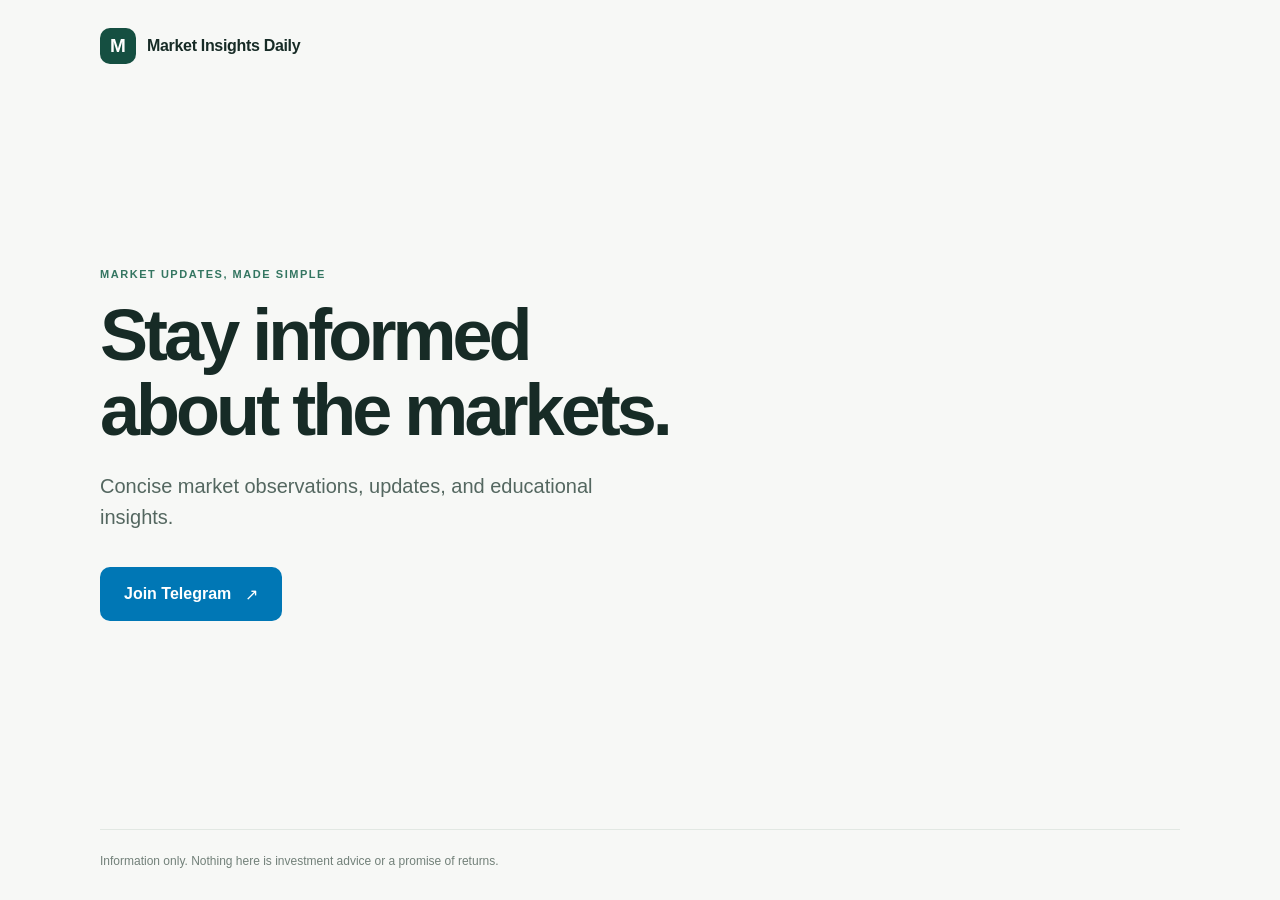
==== index.html @ e3abc8de "Move landing page files to repository root" ====
<!doctype html>
<html lang="en">
  <head>
    <meta charset="utf-8">
    <meta name="viewport" content="width=device-width, initial-scale=1">
    <meta name="theme-color" content="#f7f8f6">
    <meta name="description" content="Concise market observations, updates, and educational insights.">
    <title>Market Insights Daily | Telegram channel</title>
    <link rel="stylesheet" href="./style.css">

    <!-- META PIXEL BASE CODE START: replace the ID here if the dataset changes. -->
    <script>
      !function(f,b,e,v,n,t,s)
      {if(f.fbq)return;n=f.fbq=function(){n.callMethod?
      n.callMethod.apply(n,arguments):n.queue.push(arguments)};
      if(!f._fbq)f._fbq=n;n.push=n;n.loaded=!0;n.version='2.0';
      n.queue=[];t=b.createElement(e);t.async=!0;
      t.src=v;s=b.getElementsByTagName(e)[0];
      s.parentNode.insertBefore(t,s)}(window, document,'script',
      'https://connect.facebook.net/en_US/fbevents.js');
      fbq('init', '1411019554494516');
      fbq('track', 'PageView');
    </script>
    <!-- META PIXEL BASE CODE END -->
    <script src="./script.js" defer></script>
  </head>
  <body>
    <noscript>
      <img height="1" width="1" alt="" style="display:none"
        src="https://www.facebook.com/tr?id=1411019554494516&amp;ev=PageView&amp;noscript=1">
    </noscript>

    <div class="page-shell">
      <header class="site-header" aria-label="Brand">
        <span class="brand-mark" aria-hidden="true">M</span>
        <span class="brand-name">Market Insights Daily</span>
      </header>

      <main class="main-content">
        <section class="intro" aria-labelledby="page-title">
          <p class="eyebrow">MARKET UPDATES, MADE SIMPLE</p>
          <h1 id="page-title">Stay informed about the markets.</h1>
          <p class="description">Concise market observations, updates, and educational insights.</p>

          <a class="primary-cta" id="telegram-link" href="https://t.me/+S7HCZQ1QFbliZDJl">
            Join Telegram <span aria-hidden="true">↗</span>
          </a>
        </section>
      </main>

      <footer class="site-footer">
        <p>Information only. Nothing here is investment advice or a promise of returns.</p>
      </footer>
    </div>
  </body>
</html>
---- style.css ----
:root {
  color-scheme: light;
  font-family: Arial, Helvetica, sans-serif;
  color: #172b26;
  background: #f7f8f6;
  font-synthesis: none;
  text-rendering: optimizeLegibility;
  -webkit-font-smoothing: antialiased;
}

* { box-sizing: border-box; }

body { margin: 0; }

.page-shell {
  width: min(100% - 40px, 1080px);
  min-height: 100svh;
  margin: 0 auto;
  display: flex;
  flex-direction: column;
}

.site-header {
  display: flex;
  align-items: center;
  gap: 11px;
  padding: 28px 0;
}

.brand-mark {
  width: 36px;
  height: 36px;
  display: grid;
  place-items: center;
  border-radius: 10px;
  background: #154f41;
  color: #fff;
  font-size: 19px;
  font-weight: 700;
}

.brand-name { font-size: 16px; font-weight: 700; letter-spacing: -0.02em; }

.main-content { flex: 1; display: flex; align-items: center; }

.intro { max-width: 640px; padding: 32px 0 64px; }

.eyebrow {
  margin: 0 0 18px;
  color: #347661;
  font-size: 11px;
  font-weight: 700;
  letter-spacing: 0.14em;
}

h1 {
  max-width: 570px;
  margin: 0;
  font-size: clamp(42px, 8vw, 72px);
  line-height: 1.04;
  letter-spacing: -0.055em;
}

.description {
  max-width: 530px;
  margin: 24px 0 0;
  color: #546760;
  font-size: clamp(17px, 2vw, 20px);
  line-height: 1.55;
}

.primary-cta {
  display: inline-flex;
  align-items: center;
  justify-content: center;
  gap: 14px;
  min-height: 54px;
  margin-top: 34px;
  padding: 0 24px;
  border-radius: 10px;
  background: #0077b5;
  color: #fff;
  font-size: 16px;
  font-weight: 700;
  text-decoration: none;
  transition: background-color 150ms ease;
}

.primary-cta:hover { background: #00699f; }
.primary-cta:focus-visible { outline: 3px solid #d8ae64; outline-offset: 4px; }

.site-footer { padding: 22px 0 30px; border-top: 1px solid #e2e8e3; }
.site-footer p { max-width: 650px; margin: 0; color: #728079; font-size: 12px; line-height: 1.5; }

@media (max-width: 600px) {
  .page-shell { width: min(100% - 36px, 480px); }
  .site-header { padding: 20px 0; }
  .main-content { align-items: flex-start; }
  .intro { padding: 52px 0 80px; }
  .description { margin-top: 22px; }
  .primary-cta { width: 100%; margin-top: 30px; }
}
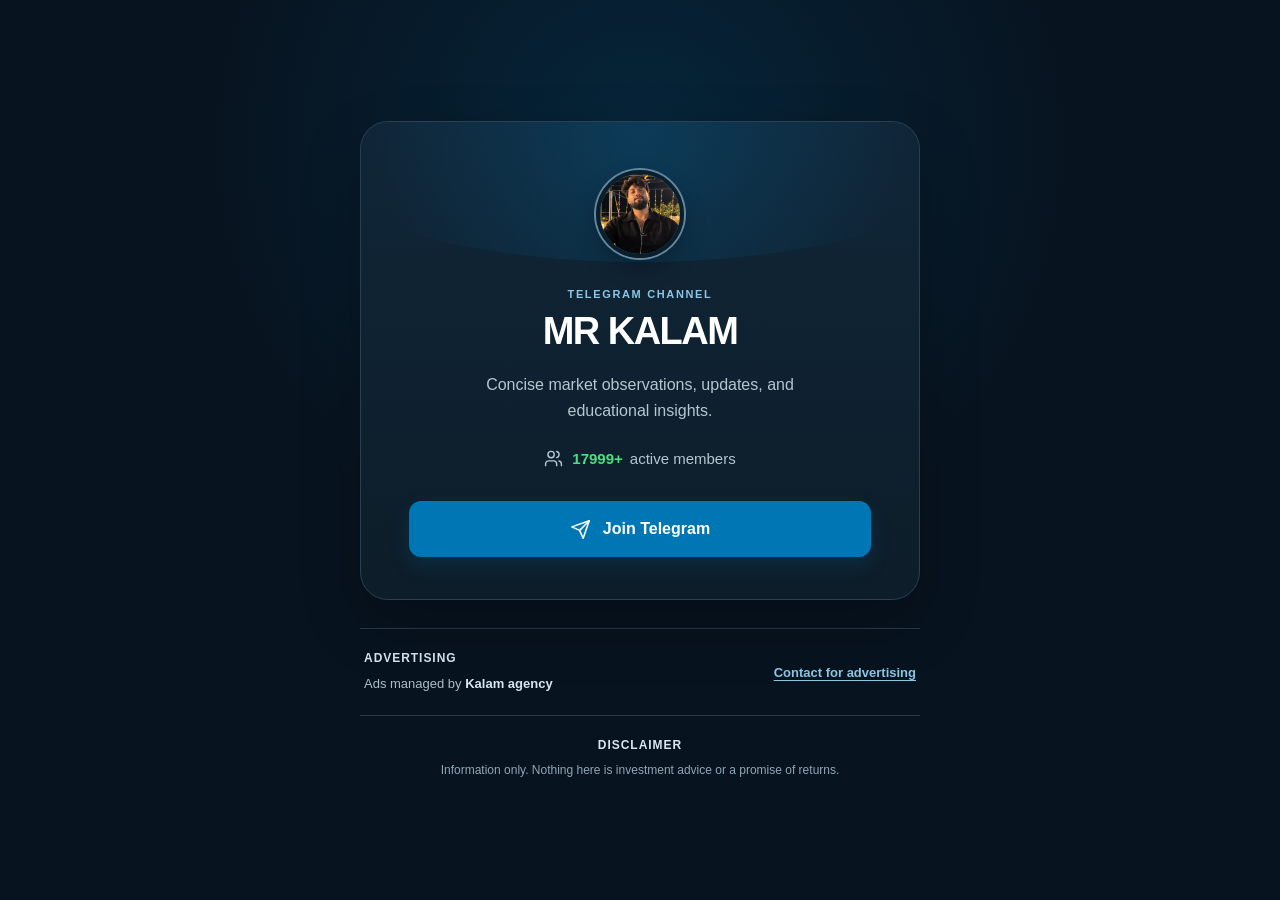
==== commit a5e1fc1e: "Polish Telegram landing page sections" ====
--- a/index.html
+++ b/index.html
@@ -22,6 +22,7 @@
       fbq('track', 'PageView');
     </script>
     <!-- META PIXEL BASE CODE END -->
+    <script src="./config.js" defer></script>
     <script src="./script.js" defer></script>
   </head>
   <body>
@@ -31,26 +32,43 @@
     </noscript>
 
     <div class="page-shell">
-      <header class="site-header" aria-label="Brand">
-        <span class="brand-mark" aria-hidden="true">M</span>
-        <span class="brand-name">Market Insights Daily</span>
-      </header>
-
       <main class="main-content">
-        <section class="intro" aria-labelledby="page-title">
-          <p class="eyebrow">MARKET UPDATES, MADE SIMPLE</p>
-          <h1 id="page-title">Stay informed about the markets.</h1>
-          <p class="description">Concise market observations, updates, and educational insights.</p>
-
+        <section class="join-card" aria-labelledby="join-title">
+          <div class="join-avatar" id="join-avatar" aria-hidden="true">M</div>
+          <p class="join-kicker">TELEGRAM CHANNEL</p>
+          <h1 id="join-title">Market Insights Daily</h1>
+          <p class="description" id="channel-description">Concise market observations, updates, and educational insights.</p>
+          <p class="member-count">
+            <svg viewBox="0 0 24 24" fill="none" stroke="currentColor" stroke-width="1.8" stroke-linecap="round" stroke-linejoin="round" aria-hidden="true" focusable="false">
+              <path d="M16 21v-2a4 4 0 0 0-4-4H6a4 4 0 0 0-4 4v2"></path>
+              <circle cx="9" cy="7" r="4"></circle>
+              <path d="M22 21v-2a4 4 0 0 0-3-3.87"></path>
+              <path d="M16 3.13a4 4 0 0 1 0 7.75"></path>
+            </svg>
+            <strong id="active-users">300+</strong> active members
+          </p>
           <a class="primary-cta" id="telegram-link" href="https://t.me/+S7HCZQ1QFbliZDJl">
-            Join Telegram <span aria-hidden="true">↗</span>
+            <svg viewBox="0 0 24 24" fill="none" stroke="currentColor" stroke-width="1.8" stroke-linecap="round" stroke-linejoin="round" aria-hidden="true" focusable="false">
+              <path d="m22 2-7 20-4-9-9-4 20-7Z"></path>
+              <path d="M22 2 11 13"></path>
+            </svg>
+            <span>Join Telegram</span>
           </a>
         </section>
+
+        <section class="advertising-contact" id="advertising-contact" aria-labelledby="advertising-title" hidden>
+          <div>
+            <h2 id="advertising-title">Advertising</h2>
+            <p>Ads managed by <strong id="advertising-manager"></strong></p>
+          </div>
+          <a class="advertising-link" id="advertising-link" href="">Contact for advertising</a>
+        </section>
+
+        <section class="disclaimer" aria-labelledby="disclaimer-title">
+          <h2 id="disclaimer-title">Disclaimer</h2>
+          <p>Information only. Nothing here is investment advice or a promise of returns.</p>
+        </section>
       </main>
-
-      <footer class="site-footer">
-        <p>Information only. Nothing here is investment advice or a promise of returns.</p>
-      </footer>
     </div>
   </body>
 </html>
--- a/style.css
+++ b/style.css
@@ -1,8 +1,8 @@
 :root {
-  color-scheme: light;
-  font-family: Arial, Helvetica, sans-serif;
-  color: #172b26;
-  background: #f7f8f6;
+  color-scheme: dark;
+  font-family: Inter, ui-sans-serif, -apple-system, BlinkMacSystemFont, "Segoe UI", sans-serif;
+  color: #fff;
+  background: #07131f;
   font-synthesis: none;
   text-rendering: optimizeLegibility;
   -webkit-font-smoothing: antialiased;
@@ -10,93 +10,184 @@
 
 * { box-sizing: border-box; }
 
-body { margin: 0; }
+body {
+  margin: 0;
+  background:
+    radial-gradient(circle at 50% 16%, rgba(0, 119, 181, 0.18), transparent 45%),
+    #07131f;
+}
 
 .page-shell {
-  width: min(100% - 40px, 1080px);
+  width: min(100% - 36px, 560px);
   min-height: 100svh;
   margin: 0 auto;
   display: flex;
   flex-direction: column;
 }
 
-.site-header {
+.main-content {
+  flex: 1;
   display: flex;
+  flex-direction: column;
   align-items: center;
-  gap: 11px;
-  padding: 28px 0;
+  justify-content: center;
+  padding: 48px 0;
 }
 
-.brand-mark {
-  width: 36px;
-  height: 36px;
+.join-card {
+  position: relative;
+  isolation: isolate;
+  overflow: hidden;
+  display: flex;
+  flex-direction: column;
+  align-items: center;
+  width: 100%;
+  margin-bottom: 28px;
+  padding: 48px 48px 42px;
+  border: 1px solid #294052;
+  border-radius: 28px;
+  background: linear-gradient(180deg, #102638, #0d1d29);
+  color: #fff;
+  text-align: center;
+  box-shadow: 0 24px 60px rgba(0, 0, 0, 0.24);
+}
+
+.join-card::before {
+  position: absolute;
+  z-index: -1;
+  inset: -110px -80px auto;
+  height: 250px;
+  border-radius: 50%;
+  background: radial-gradient(circle, rgba(0, 119, 181, 0.26), transparent 70%);
+  content: "";
+}
+
+.join-avatar {
+  width: 88px;
+  height: 88px;
   display: grid;
   place-items: center;
-  border-radius: 10px;
-  background: #154f41;
+  overflow: hidden;
+  border: 4px solid #0d1d29;
+  border-radius: 50%;
+  background: linear-gradient(145deg, #176b81, #0077b5);
   color: #fff;
-  font-size: 19px;
+  font-size: 34px;
   font-weight: 700;
+  letter-spacing: -0.06em;
+  box-shadow: 0 0 0 2px #6288a0, 0 10px 22px rgba(0, 0, 0, 0.25);
 }
 
-.brand-name { font-size: 16px; font-weight: 700; letter-spacing: -0.02em; }
+.join-avatar img { width: 100%; height: 100%; display: block; object-fit: cover; }
 
-.main-content { flex: 1; display: flex; align-items: center; }
-
-.intro { max-width: 640px; padding: 32px 0 64px; }
-
-.eyebrow {
-  margin: 0 0 18px;
-  color: #347661;
+.join-kicker {
+  margin: 30px 0 10px;
+  color: #8bc7e5;
   font-size: 11px;
   font-weight: 700;
-  letter-spacing: 0.14em;
+  letter-spacing: 0.15em;
 }
 
-h1 {
-  max-width: 570px;
+.join-card h1 {
   margin: 0;
-  font-size: clamp(42px, 8vw, 72px);
-  line-height: 1.04;
-  letter-spacing: -0.055em;
+  font-size: clamp(30px, 5vw, 38px);
+  line-height: 1.15;
+  letter-spacing: -0.04em;
 }
 
 .description {
-  max-width: 530px;
-  margin: 24px 0 0;
-  color: #546760;
-  font-size: clamp(17px, 2vw, 20px);
-  line-height: 1.55;
+  max-width: 370px;
+  margin: 18px 0 0;
+  color: #b5c6d1;
+  font-size: 16px;
+  line-height: 1.6;
 }
+
+.member-count {
+  display: flex;
+  align-items: center;
+  justify-content: center;
+  gap: 7px;
+  margin: 25px 0 0;
+  color: #b5c6d1;
+  font-size: 15px;
+  line-height: 1.4;
+}
+
+.member-count svg { width: 19px; height: 19px; margin-right: 2px; flex: none; }
+.member-count strong { color: #4ade80; font-weight: 700; }
 
 .primary-cta {
   display: inline-flex;
   align-items: center;
   justify-content: center;
-  gap: 14px;
-  min-height: 54px;
-  margin-top: 34px;
-  padding: 0 24px;
-  border-radius: 10px;
+  gap: 12px;
+  width: 100%;
+  min-height: 56px;
+  margin-top: 32px;
+  padding: 0 26px;
+  border-radius: 12px;
   background: #0077b5;
   color: #fff;
   font-size: 16px;
   font-weight: 700;
   text-decoration: none;
-  transition: background-color 150ms ease;
+  box-shadow: 0 8px 20px rgba(0, 119, 181, 0.18);
+  transition: background-color 150ms ease, box-shadow 150ms ease, transform 150ms ease;
 }
 
-.primary-cta:hover { background: #00699f; }
+.primary-cta svg { width: 21px; height: 21px; flex: none; }
+
+.primary-cta:hover {
+  background: #00699f;
+  box-shadow: 0 10px 24px rgba(0, 119, 181, 0.24);
+  transform: translateY(-2px);
+}
+.primary-cta:active { transform: translateY(0); }
 .primary-cta:focus-visible { outline: 3px solid #d8ae64; outline-offset: 4px; }
 
-.site-footer { padding: 22px 0 30px; border-top: 1px solid #e2e8e3; }
-.site-footer p { max-width: 650px; margin: 0; color: #728079; font-size: 12px; line-height: 1.5; }
+.advertising-contact {
+  width: 100%;
+  display: flex;
+  align-items: center;
+  justify-content: space-between;
+  gap: 20px;
+  padding: 22px 4px;
+  border-top: 1px solid rgba(139, 199, 229, 0.22);
+}
+
+.advertising-contact[hidden] { display: none; }
+.advertising-contact h2,
+.disclaimer h2 {
+  margin: 0 0 7px;
+  color: #d7e7ef;
+  font-size: 12px;
+  font-weight: 700;
+  letter-spacing: 0.08em;
+  line-height: 1.3;
+  text-transform: uppercase;
+}
+.advertising-contact p { margin: 0; color: #aabdc9; font-size: 13px; line-height: 1.5; }
+.advertising-contact strong { color: #d7e7ef; font-weight: 600; }
+.advertising-link { color: #8bc7e5; font-size: 13px; font-weight: 600; text-decoration: underline; text-underline-offset: 3px; white-space: nowrap; }
+.advertising-link:hover { color: #c9ecff; }
+.advertising-link:focus-visible { outline: 3px solid #d8ae64; outline-offset: 4px; }
+
+.disclaimer {
+  width: 100%;
+  padding: 22px 4px 0;
+  border-top: 1px solid rgba(139, 199, 229, 0.22);
+  text-align: center;
+}
+.disclaimer p { margin: 0; color: #91a6b4; font-size: 12px; line-height: 1.5; }
 
 @media (max-width: 600px) {
-  .page-shell { width: min(100% - 36px, 480px); }
-  .site-header { padding: 20px 0; }
-  .main-content { align-items: flex-start; }
-  .intro { padding: 52px 0 80px; }
-  .description { margin-top: 22px; }
-  .primary-cta { width: 100%; margin-top: 30px; }
+  .main-content { padding: 32px 0; }
+  .join-card { padding: 38px 24px 34px; border-radius: 24px; }
+  .advertising-contact { flex-direction: column; gap: 12px; text-align: center; }
 }
+
+@media (prefers-reduced-motion: reduce) {
+  .primary-cta { transition: none; }
+  .primary-cta:hover { transform: none; }
+}
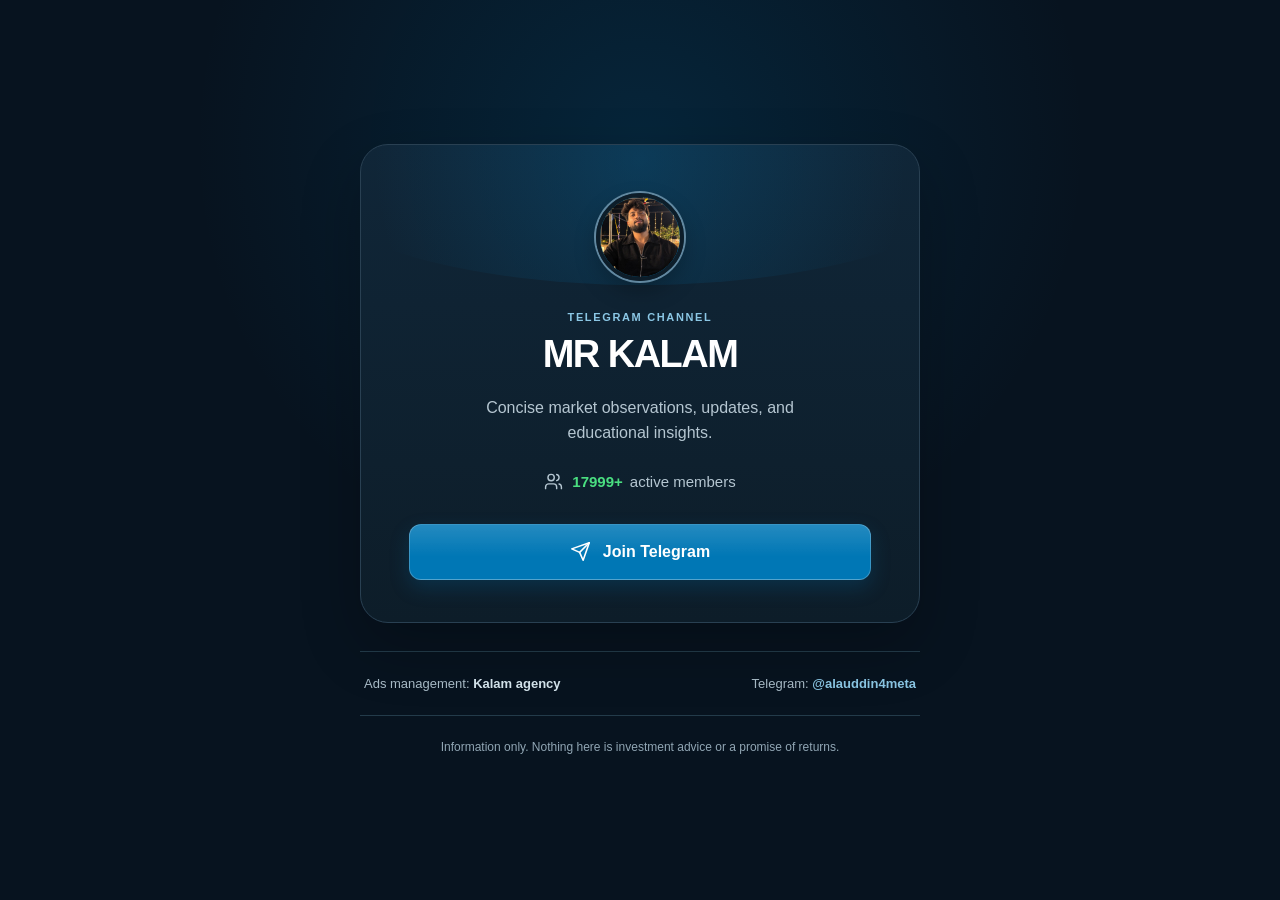
==== commit 3a448948: "Polish landing page animations and advertising contact" ====
--- a/index.html
+++ b/index.html
@@ -45,7 +45,7 @@
               <path d="M22 21v-2a4 4 0 0 0-3-3.87"></path>
               <path d="M16 3.13a4 4 0 0 1 0 7.75"></path>
             </svg>
-            <strong id="active-users">300+</strong> active members
+            <strong id="active-users">17999+</strong> active members
           </p>
           <a class="primary-cta" id="telegram-link" href="https://t.me/+S7HCZQ1QFbliZDJl">
             <svg viewBox="0 0 24 24" fill="none" stroke="currentColor" stroke-width="1.8" stroke-linecap="round" stroke-linejoin="round" aria-hidden="true" focusable="false">
@@ -56,16 +56,14 @@
           </a>
         </section>
 
-        <section class="advertising-contact" id="advertising-contact" aria-labelledby="advertising-title" hidden>
+        <section class="advertising-contact" id="advertising-contact" aria-label="Advertising" hidden>
           <div>
-            <h2 id="advertising-title">Advertising</h2>
-            <p>Ads managed by <strong id="advertising-manager"></strong></p>
+            <p>Ads management: <strong id="advertising-manager"></strong></p>
           </div>
-          <a class="advertising-link" id="advertising-link" href="">Contact for advertising</a>
+          <p class="advertising-handle">Telegram: <strong id="advertising-username"></strong></p>
         </section>
 
-        <section class="disclaimer" aria-labelledby="disclaimer-title">
-          <h2 id="disclaimer-title">Disclaimer</h2>
+        <section class="disclaimer" aria-label="Disclaimer">
           <p>Information only. Nothing here is investment advice or a promise of returns.</p>
         </section>
       </main>
--- a/style.css
+++ b/style.css
@@ -116,8 +116,32 @@
 
 .member-count svg { width: 19px; height: 19px; margin-right: 2px; flex: none; }
 .member-count strong { color: #4ade80; font-weight: 700; }
+.rolling-count { --count-roll-duration: 3.25s; display: inline-flex; align-items: center; font-variant-numeric: tabular-nums; }
+.rolling-digit { height: 1em; overflow: hidden; line-height: 1; text-align: center; }
+.rolling-digit-track { display: block; transform: translateY(-10em); animation: roll-digit var(--count-roll-duration) cubic-bezier(0.18, 0.72, 0.25, 1) both; }
+.rolling-digit-track span { display: block; height: 1em; line-height: 1; }
+
+.visually-hidden {
+  position: absolute;
+  width: 1px;
+  height: 1px;
+  padding: 0;
+  overflow: hidden;
+  clip: rect(0, 0, 0, 0);
+  white-space: nowrap;
+  border: 0;
+}
+
+@keyframes roll-digit {
+  from { transform: translateY(0); }
+  to { transform: translateY(-10em); }
+}
 
 .primary-cta {
+  --cta-ripple-duration: 1.6s;
+  position: relative;
+  isolation: isolate;
+  overflow: hidden;
   display: inline-flex;
   align-items: center;
   justify-content: center;
@@ -126,25 +150,52 @@
   min-height: 56px;
   margin-top: 32px;
   padding: 0 26px;
+  border: 1px solid rgba(255, 255, 255, 0.22);
   border-radius: 12px;
   background: #0077b5;
+  background-image: linear-gradient(180deg, rgba(255, 255, 255, 0.14), transparent 58%);
   color: #fff;
   font-size: 16px;
   font-weight: 700;
   text-decoration: none;
-  box-shadow: 0 8px 20px rgba(0, 119, 181, 0.18);
+  box-shadow: 0 8px 20px rgba(0, 119, 181, 0.22);
   transition: background-color 150ms ease, box-shadow 150ms ease, transform 150ms ease;
+}
+
+.primary-cta::before {
+  position: absolute;
+  top: 50%;
+  left: 50%;
+  z-index: -1;
+  width: 100px;
+  height: 100px;
+  border: 1px solid rgba(255, 255, 255, 0.22);
+  border-radius: 50%;
+  box-shadow: 0 0 0 10px rgba(255, 255, 255, 0.04);
+  content: "";
+  opacity: 0;
+  pointer-events: none;
+  transform: translate(-50%, -50%) scale(0.2);
+  animation: cta-ripple var(--cta-ripple-duration) ease-out infinite;
 }
 
 .primary-cta svg { width: 21px; height: 21px; flex: none; }
 
 .primary-cta:hover {
   background: #00699f;
-  box-shadow: 0 10px 24px rgba(0, 119, 181, 0.24);
+  box-shadow: 0 10px 24px rgba(0, 119, 181, 0.28);
   transform: translateY(-2px);
 }
 .primary-cta:active { transform: translateY(0); }
 .primary-cta:focus-visible { outline: 3px solid #d8ae64; outline-offset: 4px; }
+.primary-cta:hover::before,
+.primary-cta:focus-visible::before { animation: none; opacity: 0; }
+
+@keyframes cta-ripple {
+  0%, 12% { opacity: 0; transform: translate(-50%, -50%) scale(0.2); }
+  22% { opacity: 0.7; }
+  70%, 100% { opacity: 0; transform: translate(-50%, -50%) scale(3.5); }
+}
 
 .advertising-contact {
   width: 100%;
@@ -157,21 +208,9 @@
 }
 
 .advertising-contact[hidden] { display: none; }
-.advertising-contact h2,
-.disclaimer h2 {
-  margin: 0 0 7px;
-  color: #d7e7ef;
-  font-size: 12px;
-  font-weight: 700;
-  letter-spacing: 0.08em;
-  line-height: 1.3;
-  text-transform: uppercase;
-}
 .advertising-contact p { margin: 0; color: #aabdc9; font-size: 13px; line-height: 1.5; }
 .advertising-contact strong { color: #d7e7ef; font-weight: 600; }
-.advertising-link { color: #8bc7e5; font-size: 13px; font-weight: 600; text-decoration: underline; text-underline-offset: 3px; white-space: nowrap; }
-.advertising-link:hover { color: #c9ecff; }
-.advertising-link:focus-visible { outline: 3px solid #d8ae64; outline-offset: 4px; }
+.advertising-handle strong { color: #8bc7e5; white-space: nowrap; }
 
 .disclaimer {
   width: 100%;
@@ -188,6 +227,8 @@
 }
 
 @media (prefers-reduced-motion: reduce) {
+  .rolling-digit-track { animation: none; }
   .primary-cta { transition: none; }
+  .primary-cta::before { animation: none; opacity: 0; }
   .primary-cta:hover { transform: none; }
 }
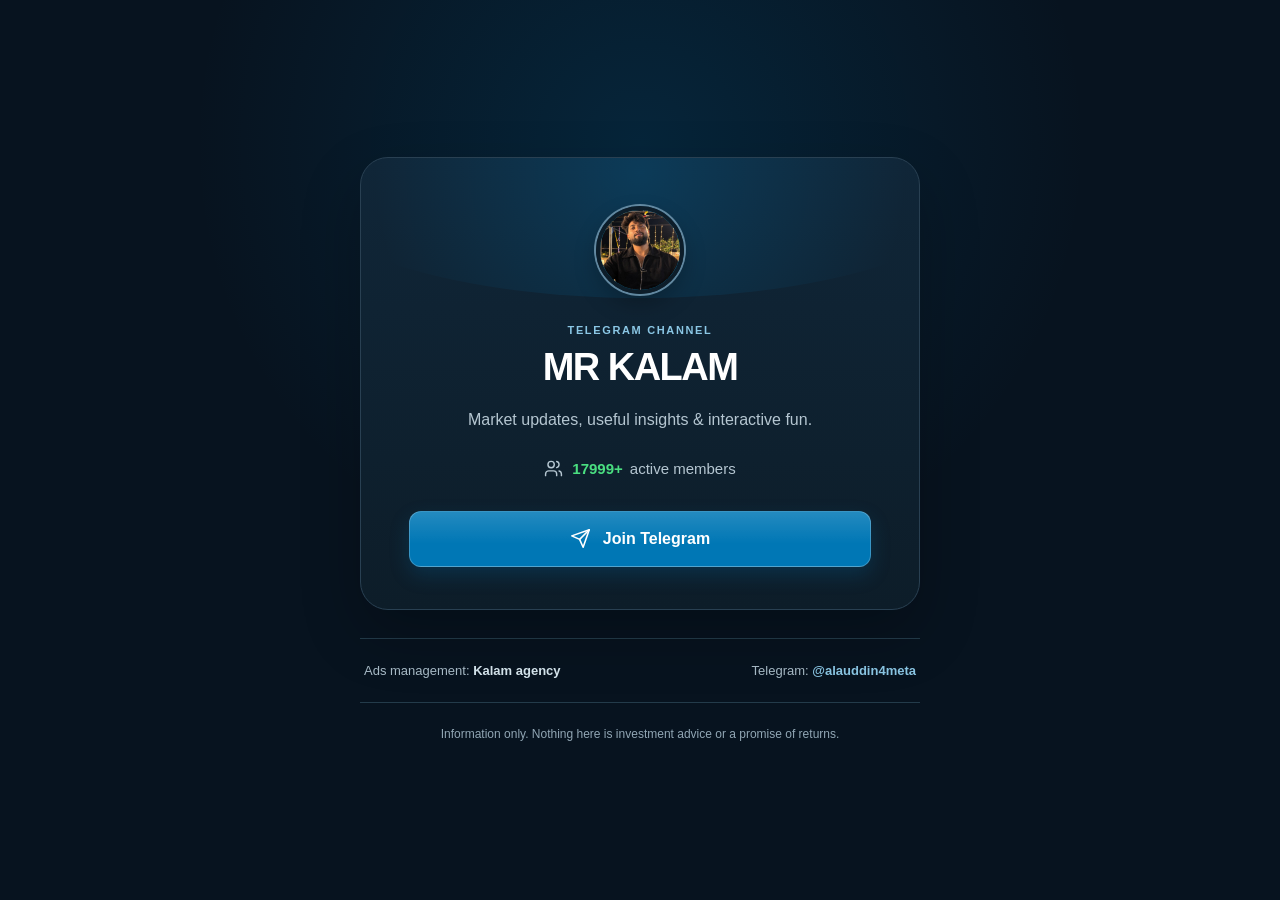
==== commit c36d39da: "Update channel brief" ====
--- a/index.html
+++ b/index.html
@@ -4,7 +4,7 @@
     <meta charset="utf-8">
     <meta name="viewport" content="width=device-width, initial-scale=1">
     <meta name="theme-color" content="#f7f8f6">
-    <meta name="description" content="Concise market observations, updates, and educational insights.">
+    <meta name="description" content="Market updates, useful insights &amp; interactive fun.">
     <title>Market Insights Daily | Telegram channel</title>
     <link rel="stylesheet" href="./style.css">
 
@@ -37,7 +37,7 @@
           <div class="join-avatar" id="join-avatar" aria-hidden="true">M</div>
           <p class="join-kicker">TELEGRAM CHANNEL</p>
           <h1 id="join-title">Market Insights Daily</h1>
-          <p class="description" id="channel-description">Concise market observations, updates, and educational insights.</p>
+          <p class="description" id="channel-description">Market updates, useful insights &amp; interactive fun.</p>
           <p class="member-count">
             <svg viewBox="0 0 24 24" fill="none" stroke="currentColor" stroke-width="1.8" stroke-linecap="round" stroke-linejoin="round" aria-hidden="true" focusable="false">
               <path d="M16 21v-2a4 4 0 0 0-4-4H6a4 4 0 0 0-4 4v2"></path>
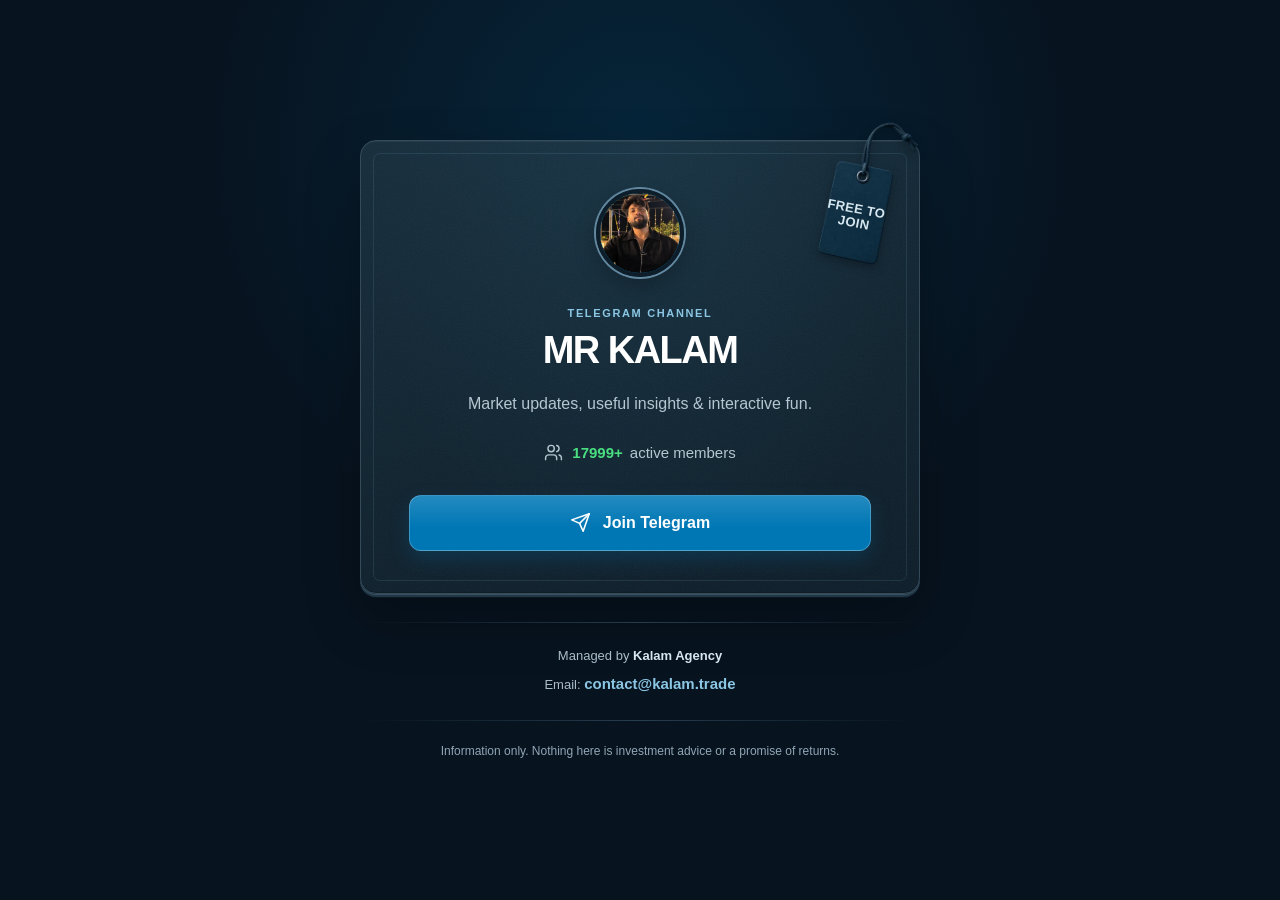
==== commit d77a6b5f: "Finalize landing page and remove unused assets" ====
--- a/index.html
+++ b/index.html
@@ -3,40 +3,45 @@
   <head>
     <meta charset="utf-8">
     <meta name="viewport" content="width=device-width, initial-scale=1">
-    <meta name="theme-color" content="#f7f8f6">
+    <meta name="theme-color" content="#07131f">
     <meta name="description" content="Market updates, useful insights &amp; interactive fun.">
-    <title>Market Insights Daily | Telegram channel</title>
+    <title>MR KALAM | Telegram channel</title>
     <link rel="stylesheet" href="./style.css">
 
     <!-- META PIXEL BASE CODE START: replace the ID here if the dataset changes. -->
-    <script>
-      !function(f,b,e,v,n,t,s)
-      {if(f.fbq)return;n=f.fbq=function(){n.callMethod?
-      n.callMethod.apply(n,arguments):n.queue.push(arguments)};
-      if(!f._fbq)f._fbq=n;n.push=n;n.loaded=!0;n.version='2.0';
-      n.queue=[];t=b.createElement(e);t.async=!0;
-      t.src=v;s=b.getElementsByTagName(e)[0];
-      s.parentNode.insertBefore(t,s)}(window, document,'script',
-      'https://connect.facebook.net/en_US/fbevents.js');
-      fbq('init', '1411019554494516');
-      fbq('track', 'PageView');
-    </script>
+  <script>
+    !function(f,b,e,v,n,t,s)
+    {if(f.fbq)return;n=f.fbq=function(){n.callMethod?
+    n.callMethod.apply(n,arguments):n.queue.push(arguments)};
+    if(!f._fbq)f._fbq=n;n.push=n;n.loaded=!0;n.version='2.0';
+    n.queue=[];t=b.createElement(e);t.async=!0;
+    t.src=v;s=b.getElementsByTagName(e)[0];
+    s.parentNode.insertBefore(t,s)}(window, document,'script',
+    'https://connect.facebook.net/en_US/fbevents.js');
+    fbq('init', '28537605579214881');
+    fbq('track', 'PageView');
+  </script>
     <!-- META PIXEL BASE CODE END -->
+
     <script src="./config.js" defer></script>
     <script src="./script.js" defer></script>
   </head>
   <body>
     <noscript>
       <img height="1" width="1" alt="" style="display:none"
-        src="https://www.facebook.com/tr?id=1411019554494516&amp;ev=PageView&amp;noscript=1">
+        src="https://www.facebook.com/tr?id=28537605579214881&amp;ev=PageView&amp;noscript=1">
     </noscript>
 
     <div class="page-shell">
       <main class="main-content">
         <section class="join-card" aria-labelledby="join-title">
+          <span class="corner-tag">
+            <img class="tag-art" src="./assets/hanging-tag-blank.webp" width="320" height="320" alt="" decoding="async" fetchpriority="low">
+            <span class="tag-copy"><span>Free to</span><span>join</span></span>
+          </span>
           <div class="join-avatar" id="join-avatar" aria-hidden="true">M</div>
           <p class="join-kicker">TELEGRAM CHANNEL</p>
-          <h1 id="join-title">Market Insights Daily</h1>
+          <h1 id="join-title">MR KALAM</h1>
           <p class="description" id="channel-description">Market updates, useful insights &amp; interactive fun.</p>
           <p class="member-count">
             <svg viewBox="0 0 24 24" fill="none" stroke="currentColor" stroke-width="1.8" stroke-linecap="round" stroke-linejoin="round" aria-hidden="true" focusable="false">
@@ -47,7 +52,7 @@
             </svg>
             <strong id="active-users">17999+</strong> active members
           </p>
-          <a class="primary-cta" id="telegram-link" href="https://t.me/+S7HCZQ1QFbliZDJl">
+          <a class="primary-cta" id="telegram-link" href="https://t.me/+XA1346Y6XPAzZTBl">
             <svg viewBox="0 0 24 24" fill="none" stroke="currentColor" stroke-width="1.8" stroke-linecap="round" stroke-linejoin="round" aria-hidden="true" focusable="false">
               <path d="m22 2-7 20-4-9-9-4 20-7Z"></path>
               <path d="M22 2 11 13"></path>
@@ -56,11 +61,9 @@
           </a>
         </section>
 
-        <section class="advertising-contact" id="advertising-contact" aria-label="Advertising" hidden>
-          <div>
-            <p>Ads management: <strong id="advertising-manager"></strong></p>
-          </div>
-          <p class="advertising-handle">Telegram: <strong id="advertising-username"></strong></p>
+        <section class="advertising-contact" id="advertising-contact" aria-label="Advertising contact" hidden>
+          <p class="advertising-credit">Managed by <strong id="advertising-manager"></strong></p>
+          <p class="advertising-email">Email: <strong id="advertising-email"></strong></p>
         </section>
 
         <section class="disclaimer" aria-label="Disclaimer">
--- a/style.css
+++ b/style.css
@@ -37,29 +37,86 @@
 .join-card {
   position: relative;
   isolation: isolate;
-  overflow: hidden;
+  overflow: visible;
   display: flex;
   flex-direction: column;
   align-items: center;
   width: 100%;
   margin-bottom: 28px;
   padding: 48px 48px 42px;
-  border: 1px solid #294052;
-  border-radius: 28px;
-  background: linear-gradient(180deg, #102638, #0d1d29);
+  border: 1px solid #354b5a;
+  border-radius: 16px;
+  background: linear-gradient(165deg, #152c3b, #102330 55%, #0d1d29);
   color: #fff;
   text-align: center;
-  box-shadow: 0 24px 60px rgba(0, 0, 0, 0.24);
+  box-shadow:
+    inset 0 1px 0 rgba(255, 255, 255, 0.06),
+    inset 0 -1px 0 rgba(0, 0, 0, 0.2),
+    0 1px 0 #3a5060,
+    0 3px 0 #203746,
+    0 4px 0 #0b1822,
+    0 24px 54px rgba(0, 0, 0, 0.28);
 }
 
 .join-card::before {
   position: absolute;
   z-index: -1;
-  inset: -110px -80px auto;
-  height: 250px;
-  border-radius: 50%;
-  background: radial-gradient(circle, rgba(0, 119, 181, 0.26), transparent 70%);
+  inset: 0;
+  border-radius: inherit;
+  background-image:
+    url("data:image/svg+xml,%3Csvg xmlns='http://www.w3.org/2000/svg' width='160' height='160'%3E%3Cfilter id='grain'%3E%3CfeTurbulence type='fractalNoise' baseFrequency='.85' numOctaves='3' stitchTiles='stitch'/%3E%3C/filter%3E%3Crect width='100%25' height='100%25' opacity='.055' filter='url(%23grain)'/%3E%3C/svg%3E"),
+    radial-gradient(ellipse at 50% 0, rgba(43, 98, 125, 0.16), transparent 72%);
+  background-size: 160px 160px, 100% 100%;
+  background-repeat: repeat, no-repeat;
   content: "";
+  pointer-events: none;
+}
+
+.join-card::after {
+  position: absolute;
+  z-index: -1;
+  inset: 12px;
+  border: 1px solid rgba(139, 199, 229, 0.12);
+  border-radius: 7px;
+  content: "";
+  pointer-events: none;
+}
+
+.corner-tag {
+  position: absolute;
+  top: -22px;
+  right: -12px;
+  z-index: 1;
+  display: block;
+  width: clamp(112px, 36vw, 148px);
+  aspect-ratio: 1;
+  pointer-events: none;
+}
+
+.tag-art {
+  position: relative;
+  z-index: 2;
+  display: block;
+  width: 100%;
+  height: auto;
+  filter: drop-shadow(0 4px 5px rgba(0, 0, 0, 0.28));
+}
+.tag-copy {
+  position: absolute;
+  z-index: 4;
+  left: 48.5%;
+  top: 65.5%;
+  width: 52%;
+  display: flex;
+  flex-direction: column;
+  transform: translate(-50%, -50%) rotate(11deg);
+  color: #d7e7ef;
+  font-size: clamp(10px, 3.1vw, 13px);
+  font-weight: 700;
+  line-height: 1.08;
+  letter-spacing: 0.025em;
+  text-align: center;
+  text-transform: uppercase;
 }
 
 .join-avatar {
@@ -200,30 +257,42 @@
 .advertising-contact {
   width: 100%;
   display: flex;
-  align-items: center;
-  justify-content: space-between;
-  gap: 20px;
-  padding: 22px 4px;
-  border-top: 1px solid rgba(139, 199, 229, 0.22);
+  flex-direction: column;
+  align-items: center;
+  gap: 8px;
+  padding: 24px 4px;
+  text-align: center;
 }
 
 .advertising-contact[hidden] { display: none; }
 .advertising-contact p { margin: 0; color: #aabdc9; font-size: 13px; line-height: 1.5; }
-.advertising-contact strong { color: #d7e7ef; font-weight: 600; }
-.advertising-handle strong { color: #8bc7e5; white-space: nowrap; }
+.advertising-email { min-width: 0; max-width: 100%; }
+.advertising-email strong { color: #8bc7e5; font-size: 15px; font-weight: 600; overflow-wrap: anywhere; }
+.advertising-credit strong { color: #d7e7ef; font-weight: 600; }
 
 .disclaimer {
   width: 100%;
   padding: 22px 4px 0;
-  border-top: 1px solid rgba(139, 199, 229, 0.22);
   text-align: center;
+}
+.advertising-contact,
+.disclaimer { position: relative; }
+.advertising-contact::before,
+.disclaimer::before {
+  position: absolute;
+  top: 0;
+  left: 0;
+  width: 100%;
+  height: 1px;
+  background: linear-gradient(90deg, transparent, rgba(139, 199, 229, 0.24), transparent);
+  content: "";
 }
 .disclaimer p { margin: 0; color: #91a6b4; font-size: 12px; line-height: 1.5; }
 
 @media (max-width: 600px) {
   .main-content { padding: 32px 0; }
-  .join-card { padding: 38px 24px 34px; border-radius: 24px; }
-  .advertising-contact { flex-direction: column; gap: 12px; text-align: center; }
+  .join-card { padding: 38px 24px 34px; border-radius: 14px; }
+  .join-card::after { inset: 10px; border-radius: 6px; }
 }
 
 @media (prefers-reduced-motion: reduce) {
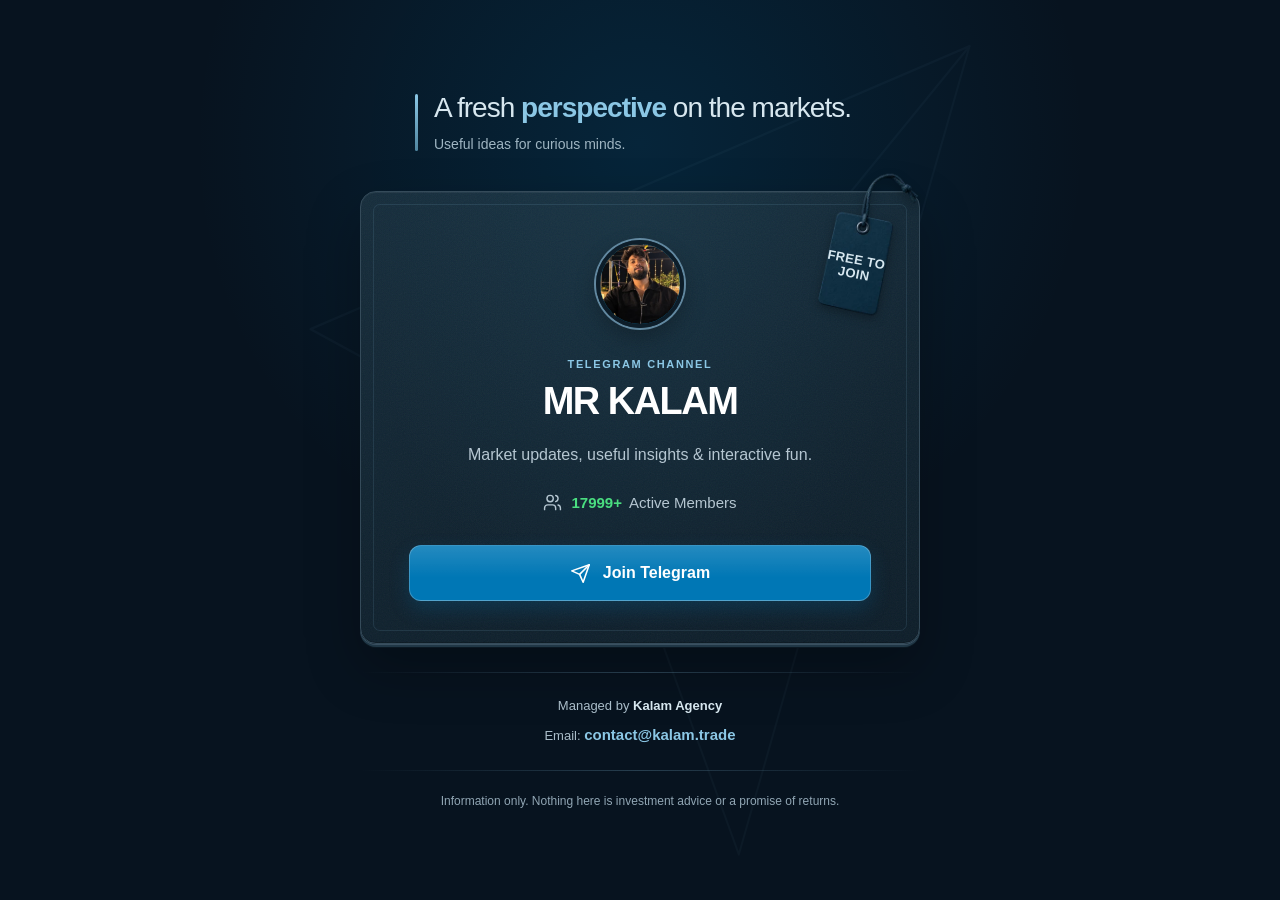
==== commit 54209ec3: "Add heading hook" ====
--- a/index.html
+++ b/index.html
@@ -34,41 +34,55 @@
 
     <div class="page-shell">
       <main class="main-content">
-        <section class="join-card" aria-labelledby="join-title">
-          <span class="corner-tag">
-            <img class="tag-art" src="./assets/hanging-tag-blank.webp" width="320" height="320" alt="" decoding="async" fetchpriority="low">
-            <span class="tag-copy"><span>Free to</span><span>join</span></span>
-          </span>
-          <div class="join-avatar" id="join-avatar" aria-hidden="true">M</div>
-          <p class="join-kicker">TELEGRAM CHANNEL</p>
-          <h1 id="join-title">MR KALAM</h1>
-          <p class="description" id="channel-description">Market updates, useful insights &amp; interactive fun.</p>
-          <p class="member-count">
-            <svg viewBox="0 0 24 24" fill="none" stroke="currentColor" stroke-width="1.8" stroke-linecap="round" stroke-linejoin="round" aria-hidden="true" focusable="false">
-              <path d="M16 21v-2a4 4 0 0 0-4-4H6a4 4 0 0 0-4 4v2"></path>
-              <circle cx="9" cy="7" r="4"></circle>
-              <path d="M22 21v-2a4 4 0 0 0-3-3.87"></path>
-              <path d="M16 3.13a4 4 0 0 1 0 7.75"></path>
-            </svg>
-            <strong id="active-users">17999+</strong> active members
-          </p>
-          <a class="primary-cta" id="telegram-link" href="https://t.me/+XA1346Y6XPAzZTBl">
-            <svg viewBox="0 0 24 24" fill="none" stroke="currentColor" stroke-width="1.8" stroke-linecap="round" stroke-linejoin="round" aria-hidden="true" focusable="false">
+        <div class="content-group">
+          <div class="telegram-backdrop" aria-hidden="true">
+            <svg viewBox="1.5 1.5 21 21" preserveAspectRatio="none" fill="none" stroke="currentColor" stroke-width="0.06" stroke-linecap="round" stroke-linejoin="round" focusable="false">
               <path d="m22 2-7 20-4-9-9-4 20-7Z"></path>
               <path d="M22 2 11 13"></path>
             </svg>
-            <span>Join Telegram</span>
-          </a>
-        </section>
+          </div>
+          <header class="page-intro">
+            <div class="page-intro-copy">
+              <h1>A fresh <span>perspective</span> on the markets.</h1>
+              <p>Useful ideas for curious minds.</p>
+            </div>
+          </header>
+          <section class="join-card" aria-labelledby="join-title">
+            <span class="corner-tag">
+              <img class="tag-art" src="./assets/hanging-tag-blank.webp" width="320" height="320" alt="" decoding="async" fetchpriority="low">
+              <span class="tag-copy"><span>Free to</span><span>join</span></span>
+            </span>
+            <div class="join-avatar" id="join-avatar" aria-hidden="true">M</div>
+            <p class="join-kicker">TELEGRAM CHANNEL</p>
+            <h2 id="join-title">MR KALAM</h2>
+            <p class="description" id="channel-description">Market updates, useful insights &amp; interactive fun.</p>
+            <p class="member-count">
+              <svg viewBox="0 0 24 24" fill="none" stroke="currentColor" stroke-width="1.8" stroke-linecap="round" stroke-linejoin="round" aria-hidden="true" focusable="false">
+                <path d="M16 21v-2a4 4 0 0 0-4-4H6a4 4 0 0 0-4 4v2"></path>
+                <circle cx="9" cy="7" r="4"></circle>
+                <path d="M22 21v-2a4 4 0 0 0-3-3.87"></path>
+                <path d="M16 3.13a4 4 0 0 1 0 7.75"></path>
+              </svg>
+              <strong id="active-users">17999+</strong> Active Members
+            </p>
+            <a class="primary-cta" id="telegram-link" href="https://t.me/+XA1346Y6XPAzZTBl">
+              <svg viewBox="0 0 24 24" fill="none" stroke="currentColor" stroke-width="1.8" stroke-linecap="round" stroke-linejoin="round" aria-hidden="true" focusable="false">
+                <path d="m22 2-7 20-4-9-9-4 20-7Z"></path>
+                <path d="M22 2 11 13"></path>
+              </svg>
+              <span>Join Telegram</span>
+            </a>
+          </section>
 
-        <section class="advertising-contact" id="advertising-contact" aria-label="Advertising contact" hidden>
-          <p class="advertising-credit">Managed by <strong id="advertising-manager"></strong></p>
-          <p class="advertising-email">Email: <strong id="advertising-email"></strong></p>
-        </section>
+          <section class="advertising-contact" id="advertising-contact" aria-label="Advertising contact" hidden>
+            <p class="advertising-credit">Managed by <strong id="advertising-manager"></strong></p>
+            <p class="advertising-email">Email: <strong id="advertising-email"></strong></p>
+          </section>
 
-        <section class="disclaimer" aria-label="Disclaimer">
-          <p>Information only. Nothing here is investment advice or a promise of returns.</p>
-        </section>
+          <section class="disclaimer" aria-label="Disclaimer">
+            <p>Information only. Nothing here is investment advice or a promise of returns.</p>
+          </section>
+        </div>
       </main>
     </div>
   </body>
--- a/style.css
+++ b/style.css
@@ -12,12 +12,30 @@
 
 body {
   margin: 0;
+  isolation: isolate;
   background:
     radial-gradient(circle at 50% 16%, rgba(0, 119, 181, 0.18), transparent 45%),
     #07131f;
 }
 
+.telegram-backdrop {
+  --telegram-outline-opacity: 0.035;
+  position: absolute;
+  z-index: -1;
+  inset: -64px -66px;
+  color: #8bc7e5;
+  pointer-events: none;
+}
+.telegram-backdrop svg {
+  display: block;
+  width: 100%;
+  height: 100%;
+  opacity: var(--telegram-outline-opacity);
+}
+
 .page-shell {
+  position: relative;
+  z-index: 1;
   width: min(100% - 36px, 560px);
   min-height: 100svh;
   margin: 0 auto;
@@ -32,6 +50,50 @@
   align-items: center;
   justify-content: center;
   padding: 48px 0;
+}
+
+.content-group {
+  position: relative;
+  isolation: isolate;
+  display: flex;
+  flex-direction: column;
+  align-items: center;
+  width: 100%;
+}
+
+.page-intro {
+  display: flex;
+  align-items: stretch;
+  gap: 16px;
+  width: 100%;
+  max-width: 450px;
+  margin-bottom: 36px;
+  text-align: left;
+}
+.page-intro::before {
+  flex: 0 0 3px;
+  margin: 4px 0;
+  border-radius: 2px;
+  background: linear-gradient(180deg, #8bc7e5, #5086a0);
+  content: "";
+}
+.page-intro-copy { min-width: 0; }
+.page-intro h1 {
+  min-width: 0;
+  margin: 0;
+  color: #d7e7ef;
+  font-size: clamp(22px, 4vw, 28px);
+  font-weight: 500;
+  line-height: 1.3;
+  letter-spacing: -0.035em;
+  text-wrap: balance;
+}
+.page-intro h1 span { color: #8bc7e5; font-weight: 600; }
+.page-intro p {
+  margin: 8px 0 0;
+  color: #9fb5c2;
+  font-size: 14px;
+  line-height: 1.5;
 }
 
 .join-card {
@@ -145,7 +207,7 @@
   letter-spacing: 0.15em;
 }
 
-.join-card h1 {
+.join-card h2 {
   margin: 0;
   font-size: clamp(30px, 5vw, 38px);
   line-height: 1.15;
@@ -291,6 +353,7 @@
 
 @media (max-width: 600px) {
   .main-content { padding: 32px 0; }
+  .telegram-backdrop { inset: -52px -18px; }
   .join-card { padding: 38px 24px 34px; border-radius: 14px; }
   .join-card::after { inset: 10px; border-radius: 6px; }
 }
